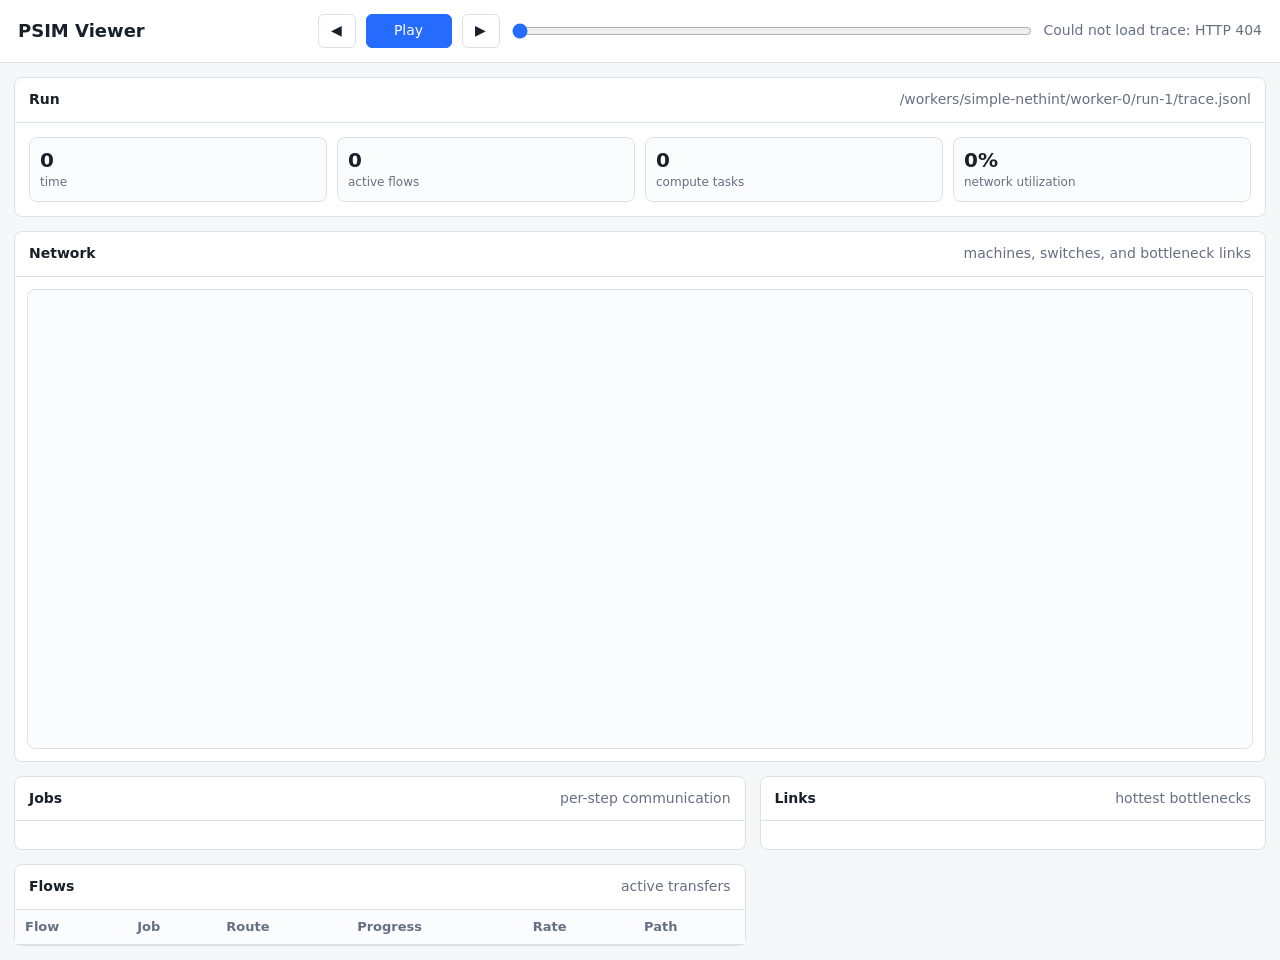
==== web/index.html @ dd60abb3 "starting an attempt to visualize the simulator progress" ====
<!doctype html>
<html lang="en">
<head>
  <meta charset="utf-8">
  <meta name="viewport" content="width=device-width, initial-scale=1">
  <title>PSIM Viewer</title>
  <style>
    :root {
      color-scheme: light;
      --bg: #f6f7f9;
      --panel: #ffffff;
      --ink: #18202a;
      --muted: #657080;
      --line: #dce1e8;
      --blue: #246bfe;
      --green: #15845b;
      --red: #c4362e;
      --gold: #a66a00;
      --violet: #6f4bc1;
    }

    * { box-sizing: border-box; }

    body {
      margin: 0;
      background: var(--bg);
      color: var(--ink);
      font: 14px/1.4 system-ui, -apple-system, BlinkMacSystemFont, "Segoe UI", sans-serif;
    }

    header {
      display: flex;
      align-items: center;
      justify-content: space-between;
      gap: 16px;
      padding: 14px 18px;
      border-bottom: 1px solid var(--line);
      background: var(--panel);
      position: sticky;
      top: 0;
      z-index: 2;
    }

    h1 {
      margin: 0;
      font-size: 18px;
      font-weight: 650;
      letter-spacing: 0;
    }

    button {
      border: 1px solid var(--line);
      background: #fff;
      color: var(--ink);
      height: 34px;
      min-width: 38px;
      border-radius: 6px;
      cursor: pointer;
      font: inherit;
    }

    button.primary {
      background: var(--blue);
      border-color: var(--blue);
      color: #fff;
      min-width: 86px;
    }

    input[type="range"] {
      width: min(42vw, 520px);
      accent-color: var(--blue);
    }

    .controls {
      display: flex;
      align-items: center;
      gap: 10px;
      flex-wrap: wrap;
      justify-content: flex-end;
    }

    main {
      display: grid;
      grid-template-columns: 1.3fr 0.9fr;
      gap: 14px;
      padding: 14px;
    }

    section {
      background: var(--panel);
      border: 1px solid var(--line);
      border-radius: 8px;
      min-width: 0;
    }

    .section-head {
      display: flex;
      align-items: baseline;
      justify-content: space-between;
      gap: 12px;
      padding: 12px 14px;
      border-bottom: 1px solid var(--line);
    }

    h2 {
      margin: 0;
      font-size: 14px;
      font-weight: 650;
      letter-spacing: 0;
    }

    .subtle { color: var(--muted); }

    .metrics {
      display: grid;
      grid-template-columns: repeat(4, minmax(120px, 1fr));
      gap: 10px;
      padding: 14px;
    }

    .metric {
      border: 1px solid var(--line);
      border-radius: 8px;
      padding: 10px;
      background: #fbfcfe;
    }

    .metric strong {
      display: block;
      font-size: 20px;
      line-height: 1.2;
    }

    .metric span {
      color: var(--muted);
      font-size: 12px;
    }

    .topology-wrap { padding: 12px; }

    #topology {
      display: block;
      width: 100%;
      height: 460px;
      border: 1px solid var(--line);
      border-radius: 8px;
      background: #fbfcfe;
    }

    .jobs, .links {
      display: grid;
      gap: 8px;
      padding: 14px;
      max-height: 380px;
      overflow: auto;
    }

    .job, .link-row {
      display: grid;
      grid-template-columns: 72px 1fr 56px;
      gap: 10px;
      align-items: center;
      min-height: 28px;
    }

    .bar {
      height: 9px;
      border-radius: 999px;
      background: #e7ebf0;
      overflow: hidden;
    }

    .bar > div {
      height: 100%;
      width: 0;
      background: var(--green);
    }

    .link-row.congested .bar > div { background: var(--red); }
    .link-row.core .bar > div { background: var(--violet); }

    table {
      width: 100%;
      border-collapse: collapse;
      font-size: 13px;
    }

    th, td {
      padding: 8px 10px;
      border-bottom: 1px solid var(--line);
      text-align: left;
      white-space: nowrap;
    }

    th {
      color: var(--muted);
      font-weight: 600;
      background: #fbfcfe;
      position: sticky;
      top: 0;
    }

    .table-wrap {
      max-height: 360px;
      overflow: auto;
    }

    .wide { grid-column: 1 / -1; }

    #status {
      min-width: 180px;
      text-align: right;
    }

    @media (max-width: 900px) {
      main { grid-template-columns: 1fr; }
      .metrics { grid-template-columns: repeat(2, minmax(120px, 1fr)); }
      header { align-items: stretch; flex-direction: column; }
      .controls { justify-content: flex-start; }
      input[type="range"] { width: 100%; }
      #status { text-align: left; }
    }
  </style>
</head>
<body>
  <header>
    <h1>PSIM Viewer</h1>
    <div class="controls">
      <button id="prev" title="Previous snapshot">◀</button>
      <button id="play" class="primary">Play</button>
      <button id="next" title="Next snapshot">▶</button>
      <input id="scrub" type="range" min="0" max="0" value="0">
      <span id="status" class="subtle">Loading trace...</span>
    </div>
  </header>

  <main>
    <section class="wide">
      <div class="section-head">
        <h2>Run</h2>
        <span id="tracePath" class="subtle"></span>
      </div>
      <div class="metrics">
        <div class="metric"><strong id="time">0</strong><span>time</span></div>
        <div class="metric"><strong id="flowCount">0</strong><span>active flows</span></div>
        <div class="metric"><strong id="compCount">0</strong><span>compute tasks</span></div>
        <div class="metric"><strong id="bwUtil">0%</strong><span>network utilization</span></div>
      </div>
    </section>

    <section class="wide">
      <div class="section-head">
        <h2>Network</h2>
        <span class="subtle">machines, switches, and bottleneck links</span>
      </div>
      <div class="topology-wrap">
        <canvas id="topology"></canvas>
      </div>
    </section>

    <section>
      <div class="section-head">
        <h2>Jobs</h2>
        <span class="subtle">per-step communication</span>
      </div>
      <div id="jobs" class="jobs"></div>
    </section>

    <section>
      <div class="section-head">
        <h2>Links</h2>
        <span class="subtle">hottest bottlenecks</span>
      </div>
      <div id="links" class="links"></div>
    </section>

    <section>
      <div class="section-head">
        <h2>Flows</h2>
        <span class="subtle">active transfers</span>
      </div>
      <div class="table-wrap">
        <table>
          <thead>
            <tr>
              <th>Flow</th>
              <th>Job</th>
              <th>Route</th>
              <th>Progress</th>
              <th>Rate</th>
              <th>Path</th>
            </tr>
          </thead>
          <tbody id="flows"></tbody>
        </table>
      </div>
    </section>
  </main>

  <script>
    const params = new URLSearchParams(location.search);
    const traceUrl = params.get("trace") || "/workers/simple-nethint/worker-0/run-1/trace.jsonl";
    const state = { frames: [], index: 0, playing: false, timer: null };

    const $ = (id) => document.getElementById(id);
    const pct = (value) => `${Math.round(value * 100)}%`;
    const fixed = (value, digits = 2) => Number.isFinite(value) ? value.toFixed(digits) : "0.00";

    function setStatus(text) {
      $("status").textContent = text;
    }

    async function loadTrace() {
      $("tracePath").textContent = traceUrl;
      const response = await fetch(traceUrl, { cache: "no-store" });
      if (!response.ok) throw new Error(`HTTP ${response.status}`);
      const text = await response.text();
      state.frames = text.trim().split(/\n+/).filter(Boolean).map((line) => JSON.parse(line));
      if (state.frames.length === 0) throw new Error("trace is empty");
      $("scrub").max = String(state.frames.length - 1);
      render(0);
    }

    function render(nextIndex) {
      state.index = Math.max(0, Math.min(nextIndex, state.frames.length - 1));
      $("scrub").value = String(state.index);

      const frame = state.frames[state.index];
      $("time").textContent = fixed(frame.time, 2);
      $("flowCount").textContent = frame.flow_count ?? frame.flows.length;
      $("compCount").textContent = frame.compute_task_count ?? frame.compute_tasks.length;
      const totalBw = frame.total_network_bw || 1;
      $("bwUtil").textContent = pct((frame.total_bw_utilization || 0) / totalBw);
      setStatus(`${state.index + 1} / ${state.frames.length}`);

      renderTopology(frame);
      renderJobs(frame);
      renderLinks(frame);
      renderFlows(frame);
    }

    function nodeKind(id) {
      if (id.startsWith("m")) return "machine";
      if (id.startsWith("core")) return "core";
      if (id.startsWith("agg")) return "agg";
      if (id.startsWith("tor")) return "tor";
      return "switch";
    }

    function nodeLabel(id) {
      if (id.startsWith("m")) return `M${id.slice(1)}`;
      if (id.startsWith("core")) return `C${id.slice(4)}`;
      if (id.startsWith("tor")) return id.toUpperCase();
      if (id.startsWith("agg")) return id.toUpperCase();
      return id;
    }

    function sortNodeIds(a, b) {
      return a.localeCompare(b, undefined, { numeric: true, sensitivity: "base" });
    }

    function resizeCanvas(canvas) {
      const rect = canvas.getBoundingClientRect();
      const dpr = window.devicePixelRatio || 1;
      const width = Math.max(320, Math.floor(rect.width));
      const height = Math.max(280, Math.floor(rect.height));
      if (canvas.width !== Math.floor(width * dpr) || canvas.height !== Math.floor(height * dpr)) {
        canvas.width = Math.floor(width * dpr);
        canvas.height = Math.floor(height * dpr);
      }
      const ctx = canvas.getContext("2d");
      ctx.setTransform(dpr, 0, 0, dpr, 0, 0);
      return { ctx, width, height };
    }

    function renderTopology(frame) {
      const busyByMachine = new Map();
      for (const flow of frame.flows) {
        busyByMachine.set(flow.src, (busyByMachine.get(flow.src) || 0) + 1);
        busyByMachine.set(flow.dst, (busyByMachine.get(flow.dst) || 0) + 1);
      }

      const canvas = $("topology");
      const { ctx, width, height } = resizeCanvas(canvas);
      ctx.clearRect(0, 0, width, height);

      const nodes = new Map();
      for (const machine of frame.machines) {
        nodes.set(`m${machine.id}`, { id: `m${machine.id}`, kind: "machine", machine });
      }
      for (const link of frame.links) {
        if (!link.endpoint_a || !link.endpoint_b) continue;
        if (!nodes.has(link.endpoint_a)) nodes.set(link.endpoint_a, { id: link.endpoint_a, kind: nodeKind(link.endpoint_a) });
        if (!nodes.has(link.endpoint_b)) nodes.set(link.endpoint_b, { id: link.endpoint_b, kind: nodeKind(link.endpoint_b) });
      }

      const byKind = (kind) => [...nodes.values()].filter((node) => node.kind === kind).sort((a, b) => sortNodeIds(a.id, b.id));
      const cores = byKind("core");
      const aggs = byKind("agg");
      const tors = byKind("tor");
      const switches = [...byKind("switch"), ...aggs, ...tors];
      const machines = byKind("machine");
      const positioned = new Map();

      function placeRow(items, y, left = 54, right = width - 54) {
        if (!items.length) return;
        const span = Math.max(1, right - left);
        items.forEach((node, index) => {
          const x = items.length === 1 ? width / 2 : left + span * index / (items.length - 1);
          positioned.set(node.id, { ...node, x, y });
        });
      }

      placeRow(cores, 58);
      placeRow(switches, height * 0.43);

      const machineGroups = new Map();
      for (const machine of machines) machineGroups.set(machine.id, "all");
      for (const link of frame.links) {
        const aKind = nodeKind(link.endpoint_a || "");
        const bKind = nodeKind(link.endpoint_b || "");
        if (aKind === "machine" && bKind !== "machine") machineGroups.set(link.endpoint_a, link.endpoint_b);
        if (bKind === "machine" && aKind !== "machine") machineGroups.set(link.endpoint_b, link.endpoint_a);
      }
      const groupedMachines = new Map();
      for (const machine of machines) {
        const parent = machineGroups.get(machine.id) || "all";
        if (!groupedMachines.has(parent)) groupedMachines.set(parent, []);
        groupedMachines.get(parent).push(machine);
      }
      for (const [parent, group] of groupedMachines) {
        group.sort((a, b) => sortNodeIds(a.id, b.id));
        const parentPos = positioned.get(parent);
        if (!parentPos) continue;
        const spacing = Math.min(58, Math.max(34, width / Math.max(8, machines.length)));
        const start = parentPos.x - spacing * (group.length - 1) / 2;
        group.forEach((node, index) => {
          positioned.set(node.id, { ...node, x: start + index * spacing, y: height - 62 });
        });
      }
      const unpositionedMachines = machines.filter((machine) => !positioned.has(machine.id));
      placeRow(unpositionedMachines, height - 62);

      const activeLinkIds = new Set();
      for (const flow of frame.flows) {
        for (const linkId of flow.path) activeLinkIds.add(linkId);
      }

      for (const link of frame.links) {
        const a = positioned.get(link.endpoint_a);
        const b = positioned.get(link.endpoint_b);
        if (!a || !b) continue;
        const util = Math.min(1, (link.utilized || 0) / Math.max(1, link.bandwidth || 1));
        const active = activeLinkIds.has(link.id);
        const dx = b.x - a.x;
        const dy = b.y - a.y;
        const len = Math.max(1, Math.hypot(dx, dy));
        const offset = link.direction === 2 ? 3 : -3;
        const ox = -dy / len * offset;
        const oy = dx / len * offset;

        ctx.beginPath();
        ctx.moveTo(a.x + ox, a.y + oy);
        ctx.lineTo(b.x + ox, b.y + oy);
        ctx.lineWidth = active ? 4 : 1.5 + util * 4;
        ctx.strokeStyle = link.congested ? "#c4362e" : active ? "#246bfe" : link.tier >= 2 ? "#6f4bc1" : "#7b8794";
        ctx.globalAlpha = active ? 0.95 : 0.25 + util * 0.65;
        ctx.stroke();
      }
      ctx.globalAlpha = 1;

      for (const node of positioned.values()) {
        const traffic = node.kind === "machine" ? (busyByMachine.get(Number(node.id.slice(1))) || 0) : 0;
        const queue = node.machine?.queue_len || 0;
        const hot = traffic > 0 || queue > 0;
        const fill = node.kind === "core" ? "#eef0ff" : node.kind === "machine" ? (hot ? "#fff2d5" : "#ffffff") : "#eaf6f0";
        const stroke = node.kind === "core" ? "#6f4bc1" : node.kind === "machine" ? (hot ? "#a66a00" : "#9aa4b2") : "#15845b";

        ctx.beginPath();
        if (node.kind === "machine") {
          ctx.roundRect(node.x - 22, node.y - 16, 44, 32, 6);
        } else {
          ctx.roundRect(node.x - 28, node.y - 16, 56, 32, 6);
        }
        ctx.fillStyle = fill;
        ctx.strokeStyle = stroke;
        ctx.lineWidth = hot ? 2.5 : 1.5;
        ctx.fill();
        ctx.stroke();

        ctx.fillStyle = "#18202a";
        ctx.font = "12px system-ui, sans-serif";
        ctx.textAlign = "center";
        ctx.textBaseline = "middle";
        ctx.fillText(nodeLabel(node.id), node.x, node.y - (node.kind === "machine" ? 3 : 0));
        if (node.kind === "machine") {
          ctx.fillStyle = "#657080";
          ctx.font = "10px system-ui, sans-serif";
          ctx.fillText(`q${queue} f${traffic}`, node.x, node.y + 10);
        }
      }
    }

    function renderJobs(frame) {
      const max = Math.max(1, ...frame.job_progress.map((job) => job.step_comm));
      $("jobs").innerHTML = frame.job_progress.length ? frame.job_progress.map((job) => `
        <div class="job">
          <strong>Job ${job.jobid}</strong>
          <div class="bar"><div style="width:${Math.min(100, job.step_comm / max * 100)}%"></div></div>
          <span class="subtle">${fixed(job.step_comm, 1)}</span>
        </div>
      `).join("") : `<span class="subtle">No job progress in this snapshot.</span>`;
    }

    function renderLinks(frame) {
      const links = [...frame.links]
        .sort((a, b) => (b.utilized / Math.max(1, b.bandwidth)) - (a.utilized / Math.max(1, a.bandwidth)))
        .slice(0, 18);

      $("links").innerHTML = links.map((link) => {
        const util = Math.min(1, (link.utilized || 0) / Math.max(1, link.bandwidth || 1));
        const cls = `${link.congested ? "congested" : ""} ${link.tier >= 2 ? "core" : ""}`;
        return `
          <div class="link-row ${cls}" title="registered ${fixed(link.registered)} allocated ${fixed(link.allocated)}">
            <strong>L${link.id}</strong>
            <div class="bar"><div style="width:${Math.round(util * 100)}%"></div></div>
            <span class="subtle">${pct(util)}</span>
          </div>
        `;
      }).join("");
    }

    function renderFlows(frame) {
      $("flows").innerHTML = frame.flows.map((flow) => {
        const progress = Math.min(1, (flow.progress || 0) / Math.max(1, flow.size || 1));
        return `
          <tr>
            <td>${flow.id}</td>
            <td>${flow.jobid}</td>
            <td>${flow.src} → ${flow.dst}</td>
            <td>${pct(progress)}</td>
            <td>${fixed(flow.rate, 2)}</td>
            <td>${flow.path.join(" ")}</td>
          </tr>
        `;
      }).join("");
    }

    function togglePlay() {
      state.playing = !state.playing;
      $("play").textContent = state.playing ? "Pause" : "Play";
      if (state.playing) {
        state.timer = setInterval(() => {
          if (state.index >= state.frames.length - 1) {
            togglePlay();
            return;
          }
          render(state.index + 1);
        }, 120);
      } else {
        clearInterval(state.timer);
      }
    }

    $("play").addEventListener("click", togglePlay);
    $("prev").addEventListener("click", () => render(state.index - 1));
    $("next").addEventListener("click", () => render(state.index + 1));
    $("scrub").addEventListener("input", (event) => render(Number(event.target.value)));

    loadTrace().catch((error) => {
      setStatus(`Could not load trace: ${error.message}`);
    });
  </script>
</body>
</html>
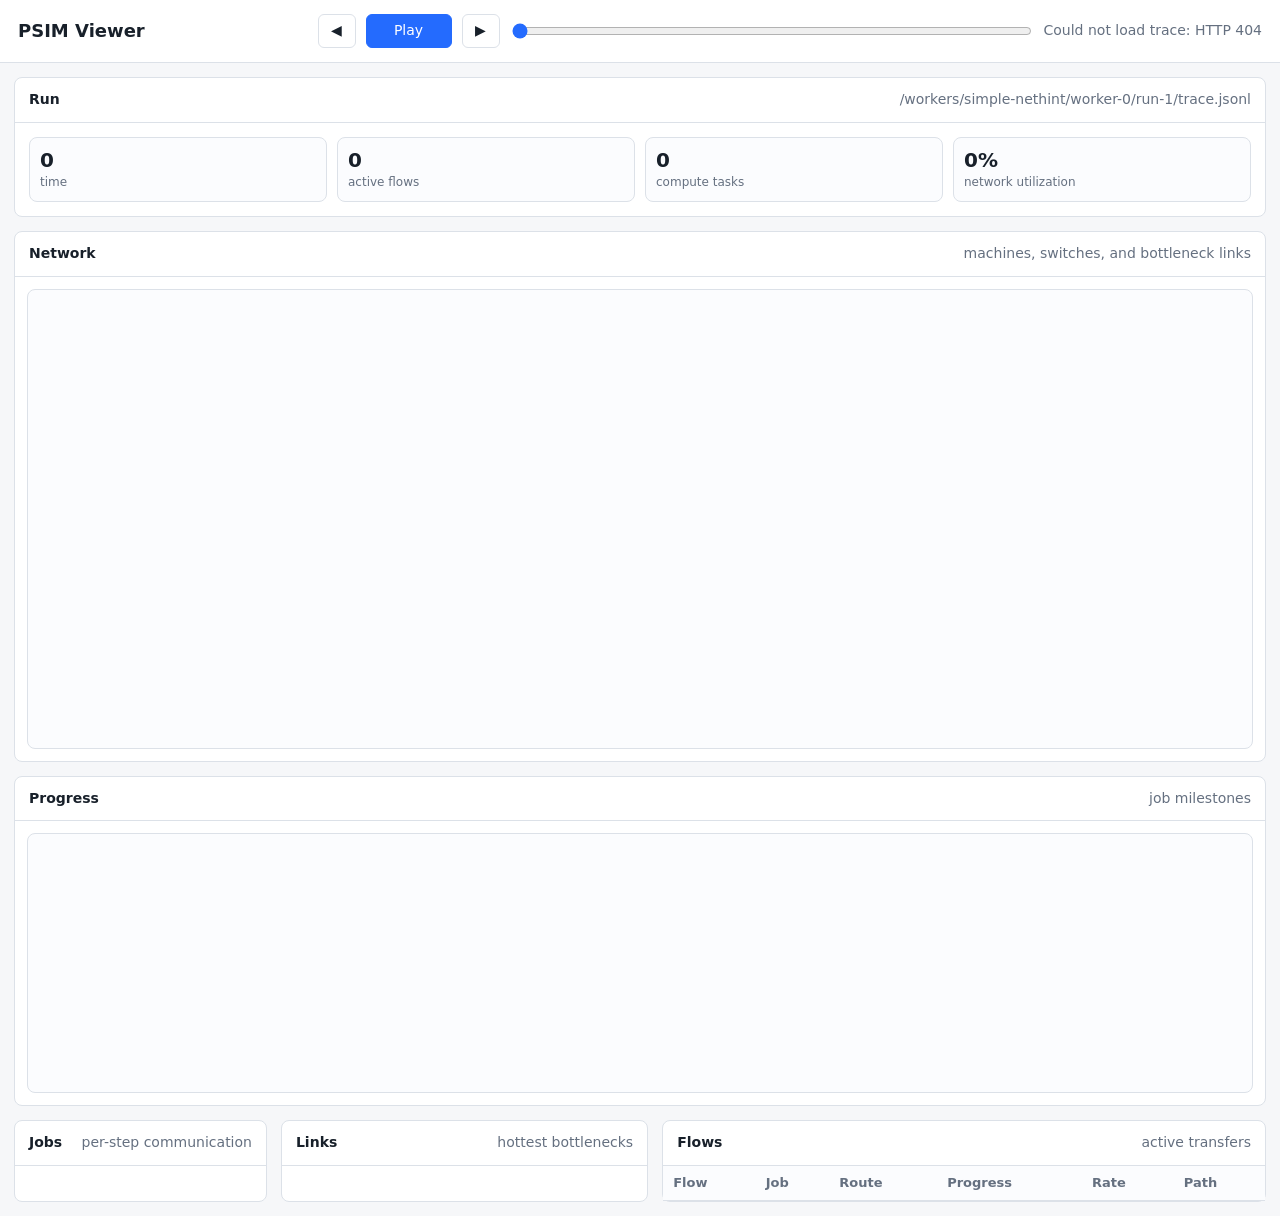
==== commit 34e775ee: "adding coll data to the visualization" ====
--- a/web/index.html
+++ b/web/index.html
@@ -81,7 +81,7 @@
 
     main {
       display: grid;
-      grid-template-columns: 1.3fr 0.9fr;
+      grid-template-columns: 0.62fr 0.9fr 1.48fr;
       gap: 14px;
       padding: 14px;
     }
@@ -136,12 +136,27 @@
       font-size: 12px;
     }
 
-    .topology-wrap { padding: 12px; }
+    .topology-wrap {
+      padding: 12px;
+      overflow-x: auto;
+    }
 
     #topology {
       display: block;
       width: 100%;
+      min-width: 1120px;
       height: 460px;
+      border: 1px solid var(--line);
+      border-radius: 8px;
+      background: #fbfcfe;
+    }
+
+    .progress-wrap { padding: 12px; }
+
+    #jobTimeline {
+      display: block;
+      width: 100%;
+      height: 260px;
       border: 1px solid var(--line);
       border-radius: 8px;
       background: #fbfcfe;
@@ -206,6 +221,9 @@
     }
 
     .wide { grid-column: 1 / -1; }
+    .jobs-panel { grid-column: 1; }
+    .links-panel { grid-column: 2; }
+    .flows-panel { grid-column: 3; }
 
     #status {
       min-width: 180px;
@@ -214,6 +232,7 @@
 
     @media (max-width: 900px) {
       main { grid-template-columns: 1fr; }
+      .jobs-panel, .links-panel, .flows-panel { grid-column: 1; }
       .metrics { grid-template-columns: repeat(2, minmax(120px, 1fr)); }
       header { align-items: stretch; flex-direction: column; }
       .controls { justify-content: flex-start; }
@@ -258,7 +277,17 @@
       </div>
     </section>
 
-    <section>
+    <section class="wide">
+      <div class="section-head">
+        <h2>Progress</h2>
+        <span id="progressStatus" class="subtle">job milestones</span>
+      </div>
+      <div class="progress-wrap">
+        <canvas id="jobTimeline"></canvas>
+      </div>
+    </section>
+
+    <section class="jobs-panel">
       <div class="section-head">
         <h2>Jobs</h2>
         <span class="subtle">per-step communication</span>
@@ -266,7 +295,7 @@
       <div id="jobs" class="jobs"></div>
     </section>
 
-    <section>
+    <section class="links-panel">
       <div class="section-head">
         <h2>Links</h2>
         <span class="subtle">hottest bottlenecks</span>
@@ -274,7 +303,7 @@
       <div id="links" class="links"></div>
     </section>
 
-    <section>
+    <section class="flows-panel">
       <div class="section-head">
         <h2>Flows</h2>
         <span class="subtle">active transfers</span>
@@ -305,9 +334,49 @@
     const $ = (id) => document.getElementById(id);
     const pct = (value) => `${Math.round(value * 100)}%`;
     const fixed = (value, digits = 2) => Number.isFinite(value) ? value.toFixed(digits) : "0.00";
+    const JOB_COLORS = ["#246bfe", "#d45500", "#15845b", "#8b5cf6", "#c4362e", "#0e7490", "#a66a00", "#db2777"];
 
     function setStatus(text) {
       $("status").textContent = text;
+    }
+
+    function jobColor(jobid) {
+      const id = Number(jobid);
+      const index = Number.isFinite(id) && id > 0 ? (id - 1) % JOB_COLORS.length : 0;
+      return JOB_COLORS[index];
+    }
+
+    function colorWithAlpha(hex, alpha) {
+      const value = hex.replace("#", "");
+      const r = parseInt(value.slice(0, 2), 16);
+      const g = parseInt(value.slice(2, 4), 16);
+      const b = parseInt(value.slice(4, 6), 16);
+      return `rgba(${r}, ${g}, ${b}, ${alpha})`;
+    }
+
+    function addToSetMap(map, key, value) {
+      if (value === undefined || value === null || Number(value) < 0) return;
+      if (!map.has(key)) map.set(key, new Set());
+      map.get(key).add(Number(value));
+    }
+
+    function buildJobMaps(frame) {
+      const machineJobs = new Map();
+      const linkJobs = new Map();
+
+      for (const flow of frame.flows) {
+        addToSetMap(machineJobs, flow.src, flow.jobid);
+        addToSetMap(machineJobs, flow.dst, flow.jobid);
+        for (const linkId of flow.path) {
+          addToSetMap(linkJobs, linkId, flow.jobid);
+        }
+      }
+
+      for (const task of frame.compute_tasks || []) {
+        addToSetMap(machineJobs, task.machine, task.jobid);
+      }
+
+      return { machineJobs, linkJobs };
     }
 
     async function loadTrace() {
@@ -317,8 +386,20 @@
       const text = await response.text();
       state.frames = text.trim().split(/\n+/).filter(Boolean).map((line) => JSON.parse(line));
       if (state.frames.length === 0) throw new Error("trace is empty");
+      state.events = collectEvents(state.frames);
+      state.maxTime = Math.max(...state.frames.map((frame) => frame.time || 0), ...state.events.map((event) => event.time || 0), 1);
       $("scrub").max = String(state.frames.length - 1);
       render(0);
+    }
+
+    function collectEvents(frames) {
+      const byId = new Map();
+      for (const frame of frames) {
+        for (const event of frame.events || []) {
+          byId.set(event.id, event);
+        }
+      }
+      return [...byId.values()].sort((a, b) => (a.time - b.time) || (a.id - b.id));
     }
 
     function render(nextIndex) {
@@ -334,9 +415,124 @@
       setStatus(`${state.index + 1} / ${state.frames.length}`);
 
       renderTopology(frame);
+      renderProgress(frame);
       renderJobs(frame);
       renderLinks(frame);
       renderFlows(frame);
+    }
+
+    function renderProgress(frame) {
+      const canvas = $("jobTimeline");
+      const { ctx, width, height } = resizeCanvas(canvas);
+      ctx.clearRect(0, 0, width, height);
+
+      const events = state.events || [];
+      const currentTime = frame.time || 0;
+      const visibleEvents = events.filter((event) => event.time <= currentTime && Number(event.jobid) > 0);
+      const jobIds = [...new Set(events.map((event) => Number(event.jobid)).filter((jobid) => jobid > 0))].sort((a, b) => a - b);
+      const left = 78;
+      const right = width - 24;
+      const top = 30;
+      const rowGap = jobIds.length > 1 ? (height - 64) / (jobIds.length - 1) : 0;
+      const xForTime = (time) => left + Math.min(1, Math.max(0, time / Math.max(1, state.maxTime))) * (right - left);
+      const currentX = xForTime(currentTime);
+
+      ctx.strokeStyle = "#dce1e8";
+      ctx.lineWidth = 1;
+      ctx.fillStyle = "#657080";
+      ctx.font = "11px system-ui, sans-serif";
+      ctx.textAlign = "center";
+      ctx.textBaseline = "top";
+      for (let tick = 0; tick <= 4; tick++) {
+        const x = left + (right - left) * tick / 4;
+        const t = state.maxTime * tick / 4;
+        ctx.beginPath();
+        ctx.moveTo(x, top - 10);
+        ctx.lineTo(x, height - 24);
+        ctx.stroke();
+        ctx.fillText(fixed(t, 0), x, height - 20);
+      }
+
+      const openStarts = new Map();
+      for (const event of visibleEvents) {
+        const jobid = Number(event.jobid);
+        if (event.kind === "allreduce_started") {
+          openStarts.set(jobid, event);
+        } else if (event.kind === "allreduce_finished" && openStarts.has(jobid)) {
+          const start = openStarts.get(jobid);
+          const y = top + jobIds.indexOf(jobid) * rowGap;
+          ctx.strokeStyle = jobColor(jobid);
+          ctx.lineWidth = 9;
+          ctx.lineCap = "round";
+          ctx.beginPath();
+          ctx.moveTo(xForTime(start.time), y);
+          ctx.lineTo(xForTime(event.time), y);
+          ctx.stroke();
+          openStarts.delete(jobid);
+        }
+      }
+      for (const [jobid, start] of openStarts.entries()) {
+        const y = top + jobIds.indexOf(jobid) * rowGap;
+        ctx.strokeStyle = colorWithAlpha(jobColor(jobid), 0.62);
+        ctx.lineWidth = 9;
+        ctx.lineCap = "round";
+        ctx.beginPath();
+        ctx.moveTo(xForTime(start.time), y);
+        ctx.lineTo(currentX, y);
+        ctx.stroke();
+      }
+      ctx.lineCap = "butt";
+
+      for (const jobid of jobIds) {
+        const y = top + jobIds.indexOf(jobid) * rowGap;
+        ctx.strokeStyle = "#cfd6df";
+        ctx.lineWidth = 1;
+        ctx.beginPath();
+        ctx.moveTo(left, y);
+        ctx.lineTo(right, y);
+        ctx.stroke();
+
+        ctx.fillStyle = jobColor(jobid);
+        ctx.font = "12px system-ui, sans-serif";
+        ctx.textAlign = "right";
+        ctx.textBaseline = "middle";
+        ctx.fillText(`Job ${jobid}`, left - 12, y);
+      }
+
+      for (const event of visibleEvents) {
+        const jobid = Number(event.jobid);
+        const y = top + jobIds.indexOf(jobid) * rowGap;
+        const x = xForTime(event.time);
+        const color = jobColor(jobid);
+        if (event.kind === "allreduce_started" || event.kind === "allreduce_finished") {
+          ctx.beginPath();
+          ctx.arc(x, y, 4, 0, Math.PI * 2);
+          ctx.fillStyle = event.kind === "allreduce_started" ? "#ffffff" : color;
+          ctx.strokeStyle = color;
+          ctx.lineWidth = 2;
+          ctx.fill();
+          ctx.stroke();
+        } else {
+          ctx.beginPath();
+          ctx.moveTo(x, y - 7);
+          ctx.lineTo(x + 5, y);
+          ctx.lineTo(x, y + 7);
+          ctx.lineTo(x - 5, y);
+          ctx.closePath();
+          ctx.fillStyle = colorWithAlpha(color, 0.85);
+          ctx.fill();
+        }
+      }
+
+      ctx.strokeStyle = "#18202a";
+      ctx.lineWidth = 1.5;
+      ctx.beginPath();
+      ctx.moveTo(currentX, 14);
+      ctx.lineTo(currentX, height - 28);
+      ctx.stroke();
+
+      const lastEvent = visibleEvents[visibleEvents.length - 1];
+      $("progressStatus").textContent = lastEvent ? `${fixed(lastEvent.time, 1)}: ${lastEvent.message}` : "job milestones";
     }
 
     function nodeKind(id) {
@@ -374,6 +570,7 @@
     }
 
     function renderTopology(frame) {
+      const { machineJobs, linkJobs } = buildJobMaps(frame);
       const busyByMachine = new Map();
       for (const flow of frame.flows) {
         busyByMachine.set(flow.src, (busyByMachine.get(flow.src) || 0) + 1);
@@ -411,9 +608,6 @@
         });
       }
 
-      placeRow(cores, 58);
-      placeRow(switches, height * 0.43);
-
       const machineGroups = new Map();
       for (const machine of machines) machineGroups.set(machine.id, "all");
       for (const link of frame.links) {
@@ -428,14 +622,25 @@
         if (!groupedMachines.has(parent)) groupedMachines.set(parent, []);
         groupedMachines.get(parent).push(machine);
       }
+
+      const machineSpacing = Math.min(46, Math.max(28, width / Math.max(40, machines.length + switches.length * 2)));
+      const maxGroupSize = Math.max(1, ...[...groupedMachines.values()].map((group) => group.length));
+      const switchSideMargin = Math.max(64, machineSpacing * (maxGroupSize - 1) / 2 + 40);
+
+      placeRow(cores, 58, switchSideMargin, width - switchSideMargin);
+      placeRow(switches, height * 0.43, switchSideMargin, width - switchSideMargin);
+
       for (const [parent, group] of groupedMachines) {
         group.sort((a, b) => sortNodeIds(a.id, b.id));
         const parentPos = positioned.get(parent);
         if (!parentPos) continue;
-        const spacing = Math.min(58, Math.max(34, width / Math.max(8, machines.length)));
-        const start = parentPos.x - spacing * (group.length - 1) / 2;
+        const groupWidth = machineSpacing * (group.length - 1);
+        const minStart = 34;
+        const maxStart = width - 34 - groupWidth;
+        const centeredStart = parentPos.x - groupWidth / 2;
+        const start = Math.max(minStart, Math.min(maxStart, centeredStart));
         group.forEach((node, index) => {
-          positioned.set(node.id, { ...node, x: start + index * spacing, y: height - 62 });
+          positioned.set(node.id, { ...node, x: start + index * machineSpacing, y: height - 62 });
         });
       }
       const unpositionedMachines = machines.filter((machine) => !positioned.has(machine.id));
@@ -452,6 +657,7 @@
         if (!a || !b) continue;
         const util = Math.min(1, (link.utilized || 0) / Math.max(1, link.bandwidth || 1));
         const active = activeLinkIds.has(link.id);
+        const jobs = [...(linkJobs.get(link.id) || [])].sort((a, b) => a - b);
         const dx = b.x - a.x;
         const dy = b.y - a.y;
         const len = Math.max(1, Math.hypot(dx, dy));
@@ -459,22 +665,39 @@
         const ox = -dy / len * offset;
         const oy = dx / len * offset;
 
-        ctx.beginPath();
-        ctx.moveTo(a.x + ox, a.y + oy);
-        ctx.lineTo(b.x + ox, b.y + oy);
-        ctx.lineWidth = active ? 4 : 1.5 + util * 4;
-        ctx.strokeStyle = link.congested ? "#c4362e" : active ? "#246bfe" : link.tier >= 2 ? "#6f4bc1" : "#7b8794";
-        ctx.globalAlpha = active ? 0.95 : 0.25 + util * 0.65;
-        ctx.stroke();
+        if (jobs.length) {
+          const jobOffsetStart = -2.5 * (jobs.length - 1);
+          jobs.forEach((jobid, jobIndex) => {
+            const extra = jobOffsetStart + jobIndex * 5;
+            const jox = -dy / len * extra;
+            const joy = dx / len * extra;
+            ctx.beginPath();
+            ctx.moveTo(a.x + ox + jox, a.y + oy + joy);
+            ctx.lineTo(b.x + ox + jox, b.y + oy + joy);
+            ctx.lineWidth = active ? 4.5 : 2.5 + util * 3;
+            ctx.strokeStyle = jobColor(jobid);
+            ctx.globalAlpha = active ? 0.95 : 0.35 + util * 0.5;
+            ctx.stroke();
+          });
+        } else {
+          ctx.beginPath();
+          ctx.moveTo(a.x + ox, a.y + oy);
+          ctx.lineTo(b.x + ox, b.y + oy);
+          ctx.lineWidth = 1.5 + util * 4;
+          ctx.strokeStyle = link.congested ? "#c4362e" : link.tier >= 2 ? "#6f4bc1" : "#7b8794";
+          ctx.globalAlpha = 0.25 + util * 0.65;
+          ctx.stroke();
+        }
       }
       ctx.globalAlpha = 1;
 
       for (const node of positioned.values()) {
         const traffic = node.kind === "machine" ? (busyByMachine.get(Number(node.id.slice(1))) || 0) : 0;
         const queue = node.machine?.queue_len || 0;
+        const jobs = node.kind === "machine" ? [...(machineJobs.get(Number(node.id.slice(1))) || [])].sort((a, b) => a - b) : [];
         const hot = traffic > 0 || queue > 0;
-        const fill = node.kind === "core" ? "#eef0ff" : node.kind === "machine" ? (hot ? "#fff2d5" : "#ffffff") : "#eaf6f0";
-        const stroke = node.kind === "core" ? "#6f4bc1" : node.kind === "machine" ? (hot ? "#a66a00" : "#9aa4b2") : "#15845b";
+        const fill = node.kind === "core" ? "#eef0ff" : node.kind === "machine" ? (jobs.length === 1 ? colorWithAlpha(jobColor(jobs[0]), 0.16) : "#ffffff") : "#eaf6f0";
+        const stroke = node.kind === "core" ? "#6f4bc1" : node.kind === "machine" ? (jobs.length === 1 ? jobColor(jobs[0]) : hot ? "#a66a00" : "#9aa4b2") : "#15845b";
 
         ctx.beginPath();
         if (node.kind === "machine") {
@@ -486,6 +709,18 @@
         ctx.strokeStyle = stroke;
         ctx.lineWidth = hot ? 2.5 : 1.5;
         ctx.fill();
+
+        if (node.kind === "machine" && jobs.length > 1) {
+          ctx.save();
+          ctx.clip();
+          const stripeWidth = 44 / jobs.length;
+          jobs.forEach((jobid, index) => {
+            ctx.fillStyle = colorWithAlpha(jobColor(jobid), 0.22);
+            ctx.fillRect(node.x - 22 + index * stripeWidth, node.y - 16, stripeWidth, 32);
+          });
+          ctx.restore();
+        }
+
         ctx.stroke();
 
         ctx.fillStyle = "#18202a";
@@ -505,14 +740,15 @@
       const max = Math.max(1, ...frame.job_progress.map((job) => job.step_comm));
       $("jobs").innerHTML = frame.job_progress.length ? frame.job_progress.map((job) => `
         <div class="job">
-          <strong>Job ${job.jobid}</strong>
-          <div class="bar"><div style="width:${Math.min(100, job.step_comm / max * 100)}%"></div></div>
+          <strong><span style="display:inline-block;width:10px;height:10px;border-radius:999px;background:${jobColor(job.jobid)};margin-right:6px"></span>Job ${job.jobid}</strong>
+          <div class="bar"><div style="width:${Math.min(100, job.step_comm / max * 100)}%;background:${jobColor(job.jobid)}"></div></div>
           <span class="subtle">${fixed(job.step_comm, 1)}</span>
         </div>
       `).join("") : `<span class="subtle">No job progress in this snapshot.</span>`;
     }
 
     function renderLinks(frame) {
+      const { linkJobs } = buildJobMaps(frame);
       const links = [...frame.links]
         .sort((a, b) => (b.utilized / Math.max(1, b.bandwidth)) - (a.utilized / Math.max(1, a.bandwidth)))
         .slice(0, 18);
@@ -520,10 +756,12 @@
       $("links").innerHTML = links.map((link) => {
         const util = Math.min(1, (link.utilized || 0) / Math.max(1, link.bandwidth || 1));
         const cls = `${link.congested ? "congested" : ""} ${link.tier >= 2 ? "core" : ""}`;
+        const jobs = [...(linkJobs.get(link.id) || [])].sort((a, b) => a - b);
+        const swatches = jobs.map((jobid) => `<span style="display:inline-block;width:8px;height:8px;border-radius:999px;background:${jobColor(jobid)};margin-left:3px"></span>`).join("");
         return `
           <div class="link-row ${cls}" title="registered ${fixed(link.registered)} allocated ${fixed(link.allocated)}">
-            <strong>L${link.id}</strong>
-            <div class="bar"><div style="width:${Math.round(util * 100)}%"></div></div>
+            <strong>L${link.id}${swatches}</strong>
+            <div class="bar"><div style="width:${Math.round(util * 100)}%;background:${jobs.length === 1 ? jobColor(jobs[0]) : ""}"></div></div>
             <span class="subtle">${pct(util)}</span>
           </div>
         `;
@@ -536,7 +774,7 @@
         return `
           <tr>
             <td>${flow.id}</td>
-            <td>${flow.jobid}</td>
+            <td><span style="display:inline-block;width:10px;height:10px;border-radius:999px;background:${jobColor(flow.jobid)};margin-right:6px"></span>${flow.jobid}</td>
             <td>${flow.src} → ${flow.dst}</td>
             <td>${pct(progress)}</td>
             <td>${fixed(flow.rate, 2)}</td>
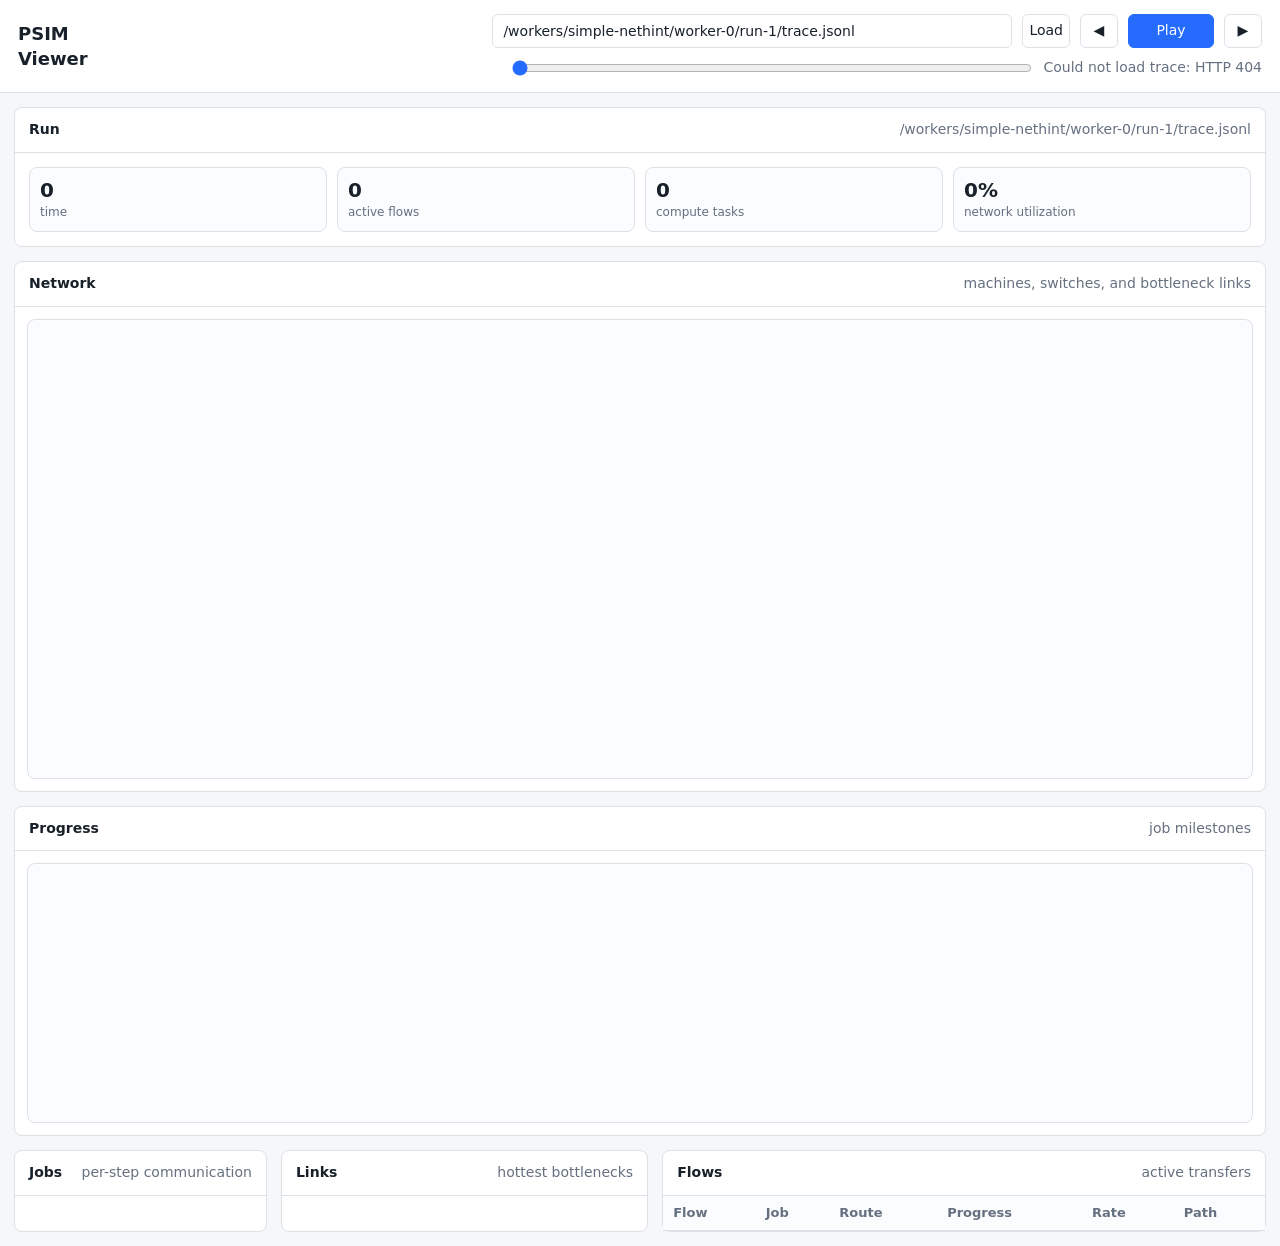
==== commit 66d333b9: "improvements to the visualization" ====
--- a/web/index.html
+++ b/web/index.html
@@ -66,6 +66,17 @@
       min-width: 86px;
     }
 
+    input[type="text"] {
+      height: 34px;
+      min-width: min(44vw, 520px);
+      border: 1px solid var(--line);
+      border-radius: 6px;
+      padding: 0 10px;
+      color: var(--ink);
+      background: #fff;
+      font: inherit;
+    }
+
     input[type="range"] {
       width: min(42vw, 520px);
       accent-color: var(--blue);
@@ -236,6 +247,7 @@
       .metrics { grid-template-columns: repeat(2, minmax(120px, 1fr)); }
       header { align-items: stretch; flex-direction: column; }
       .controls { justify-content: flex-start; }
+      input[type="text"] { min-width: 100%; }
       input[type="range"] { width: 100%; }
       #status { text-align: left; }
     }
@@ -245,6 +257,8 @@
   <header>
     <h1>PSIM Viewer</h1>
     <div class="controls">
+      <input id="traceInput" type="text" aria-label="Trace path">
+      <button id="loadTrace">Load</button>
       <button id="prev" title="Previous snapshot">◀</button>
       <button id="play" class="primary">Play</button>
       <button id="next" title="Next snapshot">▶</button>
@@ -328,8 +342,8 @@
 
   <script>
     const params = new URLSearchParams(location.search);
-    const traceUrl = params.get("trace") || "/workers/simple-nethint/worker-0/run-1/trace.jsonl";
-    const state = { frames: [], index: 0, playing: false, timer: null };
+    const defaultTraceUrl = params.get("trace") || "/workers/simple-nethint/worker-0/run-1/trace.jsonl";
+    const state = { frames: [], index: 0, playing: false, timer: null, traceUrl: defaultTraceUrl };
 
     const $ = (id) => document.getElementById(id);
     const pct = (value) => `${Math.round(value * 100)}%`;
@@ -379,9 +393,37 @@
       return { machineJobs, linkJobs };
     }
 
-    async function loadTrace() {
-      $("tracePath").textContent = traceUrl;
-      const response = await fetch(traceUrl, { cache: "no-store" });
+    function stopPlayback() {
+      if (state.playing) {
+        state.playing = false;
+        $("play").textContent = "Play";
+      }
+      clearInterval(state.timer);
+      state.timer = null;
+    }
+
+    function normalizeTraceUrl(traceUrl) {
+      const value = traceUrl.trim();
+      if (!value || value.startsWith("/") || /^https?:\/\//i.test(value)) {
+        return value;
+      }
+      return `/${value}`;
+    }
+
+    async function loadTrace(nextTraceUrl = state.traceUrl) {
+      stopPlayback();
+      const normalizedUrl = normalizeTraceUrl(nextTraceUrl);
+      if (!normalizedUrl) {
+        setStatus("Enter a trace path");
+        return;
+      }
+
+      state.traceUrl = normalizedUrl;
+      $("traceInput").value = normalizedUrl;
+      $("tracePath").textContent = normalizedUrl;
+      setStatus("Loading trace...");
+
+      const response = await fetch(normalizedUrl, { cache: "no-store" });
       if (!response.ok) throw new Error(`HTTP ${response.status}`);
       const text = await response.text();
       state.frames = text.trim().split(/\n+/).filter(Boolean).map((line) => JSON.parse(line));
@@ -390,6 +432,10 @@
       state.maxTime = Math.max(...state.frames.map((frame) => frame.time || 0), ...state.events.map((event) => event.time || 0), 1);
       $("scrub").max = String(state.frames.length - 1);
       render(0);
+
+      const url = new URL(window.location.href);
+      url.searchParams.set("trace", normalizedUrl);
+      history.replaceState(null, "", url);
     }
 
     function collectEvents(frames) {
@@ -801,11 +847,24 @@
     }
 
     $("play").addEventListener("click", togglePlay);
+    $("loadTrace").addEventListener("click", () => {
+      loadTrace($("traceInput").value).catch((error) => {
+        setStatus(`Could not load trace: ${error.message}`);
+      });
+    });
+    $("traceInput").addEventListener("keydown", (event) => {
+      if (event.key === "Enter") {
+        loadTrace($("traceInput").value).catch((error) => {
+          setStatus(`Could not load trace: ${error.message}`);
+        });
+      }
+    });
     $("prev").addEventListener("click", () => render(state.index - 1));
     $("next").addEventListener("click", () => render(state.index + 1));
     $("scrub").addEventListener("input", (event) => render(Number(event.target.value)));
 
-    loadTrace().catch((error) => {
+    $("traceInput").value = state.traceUrl;
+    loadTrace(state.traceUrl).catch((error) => {
       setStatus(`Could not load trace: ${error.message}`);
     });
   </script>
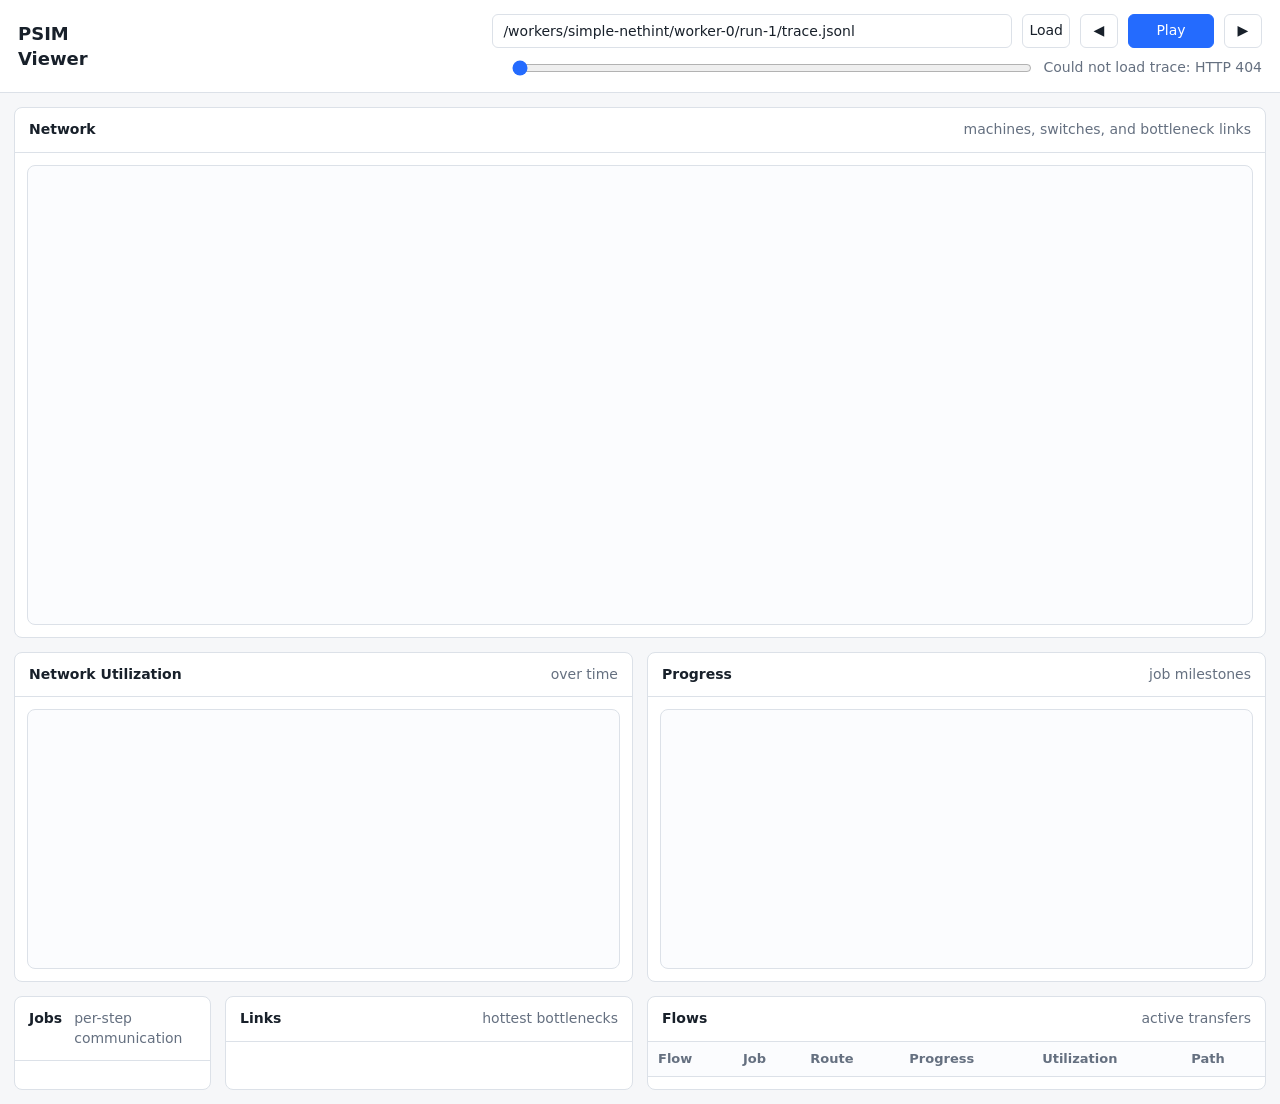
==== commit 5d7e16dc: "enhance network utilization tracking and visualization; update job utilization metrics and improve U" ====
--- a/web/index.html
+++ b/web/index.html
@@ -92,7 +92,7 @@
 
     main {
       display: grid;
-      grid-template-columns: 0.62fr 0.9fr 1.48fr;
+      grid-template-columns: repeat(6, minmax(0, 1fr));
       gap: 14px;
       padding: 14px;
     }
@@ -164,7 +164,9 @@
 
     .progress-wrap { padding: 12px; }
 
-    #jobTimeline {
+    .progress-wrap { position: relative; }
+
+    #jobTimeline, #networkUtilization {
       display: block;
       width: 100%;
       height: 260px;
@@ -173,6 +175,27 @@
       background: #fbfcfe;
     }
 
+    .canvas-tooltip {
+      position: fixed;
+      z-index: 10;
+      max-width: 300px;
+      padding: 8px 10px;
+      border: 1px solid var(--line);
+      border-radius: 6px;
+      background: rgba(255, 255, 255, 0.96);
+      box-shadow: 0 8px 24px rgba(16, 24, 40, 0.14);
+      color: var(--ink);
+      font-size: 12px;
+      pointer-events: none;
+      display: none;
+    }
+
+    .canvas-tooltip strong {
+      display: block;
+      margin-bottom: 3px;
+      font-size: 12px;
+    }
+
     .jobs, .links {
       display: grid;
       gap: 8px;
@@ -190,16 +213,19 @@
     }
 
     .bar {
-      height: 9px;
+      height: 15px;
       border-radius: 999px;
       background: #e7ebf0;
       overflow: hidden;
+      display: flex;
     }
 
     .bar > div {
       height: 100%;
       width: 0;
       background: var(--green);
+      border: 1px solid black; 
+      transition: width 0.3s ease, background 0.3s ease;
     }
 
     .link-row.congested .bar > div { background: var(--red); }
@@ -232,9 +258,11 @@
     }
 
     .wide { grid-column: 1 / -1; }
-    .jobs-panel { grid-column: 1; }
-    .links-panel { grid-column: 2; }
-    .flows-panel { grid-column: 3; }
+    .chart-left { grid-column: 1 / 4; }
+    .chart-right { grid-column: 4 / 7; }
+    .jobs-panel { grid-column: 1 / 2; }
+    .links-panel { grid-column: 2 / 4; }
+    .flows-panel { grid-column: 4 / 7; }
 
     #status {
       min-width: 180px;
@@ -243,7 +271,7 @@
 
     @media (max-width: 900px) {
       main { grid-template-columns: 1fr; }
-      .jobs-panel, .links-panel, .flows-panel { grid-column: 1; }
+      .chart-left, .chart-right, .jobs-panel, .links-panel, .flows-panel { grid-column: 1; }
       .metrics { grid-template-columns: repeat(2, minmax(120px, 1fr)); }
       header { align-items: stretch; flex-direction: column; }
       .controls { justify-content: flex-start; }
@@ -270,19 +298,6 @@
   <main>
     <section class="wide">
       <div class="section-head">
-        <h2>Run</h2>
-        <span id="tracePath" class="subtle"></span>
-      </div>
-      <div class="metrics">
-        <div class="metric"><strong id="time">0</strong><span>time</span></div>
-        <div class="metric"><strong id="flowCount">0</strong><span>active flows</span></div>
-        <div class="metric"><strong id="compCount">0</strong><span>compute tasks</span></div>
-        <div class="metric"><strong id="bwUtil">0%</strong><span>network utilization</span></div>
-      </div>
-    </section>
-
-    <section class="wide">
-      <div class="section-head">
         <h2>Network</h2>
         <span class="subtle">machines, switches, and bottleneck links</span>
       </div>
@@ -291,13 +306,24 @@
       </div>
     </section>
 
-    <section class="wide">
+    <section class="chart-left">
+      <div class="section-head">
+        <h2>Network Utilization</h2>
+        <span id="networkUtilizationStatus" class="subtle">over time</span>
+      </div>
+      <div class="progress-wrap">
+        <canvas id="networkUtilization"></canvas>
+      </div>
+    </section>
+
+    <section class="chart-right">
       <div class="section-head">
         <h2>Progress</h2>
         <span id="progressStatus" class="subtle">job milestones</span>
       </div>
       <div class="progress-wrap">
         <canvas id="jobTimeline"></canvas>
+        <div id="progressTooltip" class="canvas-tooltip"></div>
       </div>
     </section>
 
@@ -330,7 +356,7 @@
               <th>Job</th>
               <th>Route</th>
               <th>Progress</th>
-              <th>Rate</th>
+              <th>Utilization</th>
               <th>Path</th>
             </tr>
           </thead>
@@ -420,7 +446,6 @@
 
       state.traceUrl = normalizedUrl;
       $("traceInput").value = normalizedUrl;
-      $("tracePath").textContent = normalizedUrl;
       setStatus("Loading trace...");
 
       const response = await fetch(normalizedUrl, { cache: "no-store" });
@@ -448,20 +473,44 @@
       return [...byId.values()].sort((a, b) => (a.time - b.time) || (a.id - b.id));
     }
 
+    function allreduceInfo(start, end, fallbackEndTime) {
+      const message = start.message || end?.message || "";
+      const match = message.match(/job\s+(\d+)\s+iter\s+(\d+)\s+layer\s+(\d+)/);
+      const endTime = end?.time ?? fallbackEndTime;
+      return {
+        jobid: Number(start.jobid),
+        iter: match ? Number(match[2]) : null,
+        layer: match ? Number(match[3]) : null,
+        startTime: start.time,
+        endTime,
+        complete: Boolean(end),
+        duration: Math.max(0, endTime - start.time)
+      };
+    }
+
+    function progressTooltipHtml(info) {
+      const iter = info.iter === null ? "" : ` iter ${info.iter}`;
+      const layer = info.layer === null ? "" : ` layer ${info.layer}`;
+      const stateText = info.complete ? "finished" : "running";
+      return `
+        <strong>Job ${info.jobid}${iter}${layer} all-reduce</strong>
+        <div>start: ${fixed(info.startTime, 2)}</div>
+        <div>end: ${info.complete ? fixed(info.endTime, 2) : "in progress"}</div>
+        <div>duration: ${fixed(info.duration, 2)}</div>
+        <div>state: ${stateText}</div>
+      `;
+    }
+
     function render(nextIndex) {
       state.index = Math.max(0, Math.min(nextIndex, state.frames.length - 1));
       $("scrub").value = String(state.index);
 
       const frame = state.frames[state.index];
-      $("time").textContent = fixed(frame.time, 2);
-      $("flowCount").textContent = frame.flow_count ?? frame.flows.length;
-      $("compCount").textContent = frame.compute_task_count ?? frame.compute_tasks.length;
-      const totalBw = frame.total_network_bw || 1;
-      $("bwUtil").textContent = pct((frame.total_bw_utilization || 0) / totalBw);
-      setStatus(`${state.index + 1} / ${state.frames.length}`);
+      setStatus(`${state.index + 1} / ${state.frames.length} · t=${fixed(frame.time, 2)}`);
 
       renderTopology(frame);
       renderProgress(frame);
+      renderNetworkUtilization(frame);
       renderJobs(frame);
       renderLinks(frame);
       renderFlows(frame);
@@ -471,6 +520,7 @@
       const canvas = $("jobTimeline");
       const { ctx, width, height } = resizeCanvas(canvas);
       ctx.clearRect(0, 0, width, height);
+      state.progressHits = [];
 
       const events = state.events || [];
       const currentTime = frame.time || 0;
@@ -511,9 +561,18 @@
           ctx.lineWidth = 9;
           ctx.lineCap = "round";
           ctx.beginPath();
-          ctx.moveTo(xForTime(start.time), y);
-          ctx.lineTo(xForTime(event.time), y);
+          const startX = xForTime(start.time);
+          const endX = xForTime(event.time);
+          ctx.moveTo(startX, y);
+          ctx.lineTo(endX, y);
           ctx.stroke();
+          state.progressHits.push({
+            x1: Math.min(startX, endX) - 5,
+            x2: Math.max(startX, endX) + 5,
+            y1: y - 8,
+            y2: y + 8,
+            info: allreduceInfo(start, event, currentTime)
+          });
           openStarts.delete(jobid);
         }
       }
@@ -523,9 +582,18 @@
         ctx.lineWidth = 9;
         ctx.lineCap = "round";
         ctx.beginPath();
-        ctx.moveTo(xForTime(start.time), y);
+        const startX = xForTime(start.time);
+        const endX = currentX;
+        ctx.moveTo(startX, y);
         ctx.lineTo(currentX, y);
         ctx.stroke();
+        state.progressHits.push({
+          x1: Math.min(startX, endX) - 5,
+          x2: Math.max(startX, endX) + 5,
+          y1: y - 8,
+          y2: y + 8,
+          info: allreduceInfo(start, null, currentTime)
+        });
       }
       ctx.lineCap = "butt";
 
@@ -581,6 +649,99 @@
       $("progressStatus").textContent = lastEvent ? `${fixed(lastEvent.time, 1)}: ${lastEvent.message}` : "job milestones";
     }
 
+    function renderNetworkUtilization(frame) {
+      const canvas = $("networkUtilization");
+      const { ctx, width, height } = resizeCanvas(canvas);
+      ctx.clearRect(0, 0, width, height);
+
+      const left = 64;
+      const right = width - 24;
+      const top = 22;
+      const bottom = height - 34;
+      const currentTime = frame.time || 0;
+      const xForTime = (time) => left + Math.min(1, Math.max(0, time / Math.max(1, state.maxTime))) * (right - left);
+      const yForUtil = (util) => bottom - Math.min(1, Math.max(0, util)) * (bottom - top);
+
+      ctx.strokeStyle = "#dce1e8";
+      ctx.lineWidth = 1;
+      ctx.fillStyle = "#657080";
+      ctx.font = "11px system-ui, sans-serif";
+      ctx.textAlign = "right";
+      ctx.textBaseline = "middle";
+      for (let tick = 0; tick <= 4; tick++) {
+        const util = tick / 4;
+        const y = yForUtil(util);
+        ctx.beginPath();
+        ctx.moveTo(left, y);
+        ctx.lineTo(right, y);
+        ctx.stroke();
+        ctx.fillText(`${Math.round(util * 100)}%`, left - 8, y);
+      }
+
+      ctx.textAlign = "center";
+      ctx.textBaseline = "top";
+      for (let tick = 0; tick <= 4; tick++) {
+        const x = left + (right - left) * tick / 4;
+        const t = state.maxTime * tick / 4;
+        ctx.beginPath();
+        ctx.moveTo(x, top);
+        ctx.lineTo(x, bottom);
+        ctx.stroke();
+        ctx.fillText(fixed(t, 0), x, bottom + 8);
+      }
+
+      const points = state.frames.map((sample) => {
+        const total = sample.total_network_bw || 1;
+        const util = (sample.total_bw_utilization || 0) / total;
+        return { x: xForTime(sample.time || 0), y: yForUtil(util), util, time: sample.time || 0 };
+      });
+
+      if (points.length > 1) {
+        ctx.beginPath();
+        points.forEach((point, index) => {
+          if (index === 0) ctx.moveTo(point.x, point.y);
+          else ctx.lineTo(point.x, point.y);
+        });
+        ctx.strokeStyle = colorWithAlpha("#246bfe", 0.24);
+        ctx.lineWidth = 1.5;
+        ctx.stroke();
+      }
+
+      const filledPoints = points.slice(0, state.index + 1);
+      if (filledPoints.length > 1) {
+        ctx.beginPath();
+        filledPoints.forEach((point, index) => {
+          if (index === 0) ctx.moveTo(point.x, point.y);
+          else ctx.lineTo(point.x, point.y);
+        });
+        ctx.strokeStyle = "#246bfe";
+        ctx.lineWidth = 2.5;
+        ctx.stroke();
+
+        ctx.lineTo(filledPoints[filledPoints.length - 1].x, bottom);
+        ctx.lineTo(filledPoints[0].x, bottom);
+        ctx.closePath();
+        ctx.fillStyle = colorWithAlpha("#246bfe", 0.12);
+        ctx.fill();
+      }
+
+      const currentX = xForTime(currentTime);
+      const currentUtil = (frame.total_bw_utilization || 0) / Math.max(1, frame.total_network_bw || 1);
+      ctx.strokeStyle = "#18202a";
+      ctx.lineWidth = 1.5;
+      ctx.beginPath();
+      ctx.moveTo(currentX, top);
+      ctx.lineTo(currentX, bottom);
+      ctx.stroke();
+
+      ctx.beginPath();
+      ctx.arc(currentX, yForUtil(currentUtil), 4, 0, Math.PI * 2);
+      ctx.fillStyle = "#246bfe";
+      ctx.fill();
+
+      $("networkUtilizationStatus").textContent = `${pct(currentUtil)} at t=${fixed(currentTime, 1)}`;
+    }
+
     function nodeKind(id) {
       if (id.startsWith("m")) return "machine";
       if (id.startsWith("core")) return "core";
@@ -802,12 +963,20 @@
       $("links").innerHTML = links.map((link) => {
         const util = Math.min(1, (link.utilized || 0) / Math.max(1, link.bandwidth || 1));
         const cls = `${link.congested ? "congested" : ""} ${link.tier >= 2 ? "core" : ""}`;
-        const jobs = [...(linkJobs.get(link.id) || [])].sort((a, b) => a - b);
+        const breakdown = [...(link.job_utilization || [])].sort((a, b) => a.jobid - b.jobid);
+        const jobs = breakdown.length ? breakdown.map((entry) => entry.jobid) : [...(linkJobs.get(link.id) || [])].sort((a, b) => a - b);
         const swatches = jobs.map((jobid) => `<span style="display:inline-block;width:8px;height:8px;border-radius:999px;background:${jobColor(jobid)};margin-left:3px"></span>`).join("");
+        const segments = breakdown.length ? breakdown.map((entry) => {
+          const width = Math.min(100, Math.max(0, (entry.utilized || 0) / Math.max(1, link.bandwidth || 1) * 100));
+          return `<div title="Job ${entry.jobid}: ${fixed(entry.utilized, 2)} (${pct(entry.share || 0)} of used)" style="width:${width}%;background:${jobColor(entry.jobid)}"></div>`;
+        }).join("") : `<div style="width:${Math.round(util * 100)}%;background:${jobs.length === 1 ? jobColor(jobs[0]) : ""}"></div>`;
+        const title = breakdown.length
+          ? breakdown.map((entry) => `job ${entry.jobid}: ${fixed(entry.utilized, 2)} (${pct(entry.share || 0)} of used)`).join(", ")
+          : `registered ${fixed(link.registered)} allocated ${fixed(link.allocated)}`;
         return `
-          <div class="link-row ${cls}" title="registered ${fixed(link.registered)} allocated ${fixed(link.allocated)}">
+          <div class="link-row ${cls}" title="${title}">
             <strong>L${link.id}${swatches}</strong>
-            <div class="bar"><div style="width:${Math.round(util * 100)}%;background:${jobs.length === 1 ? jobColor(jobs[0]) : ""}"></div></div>
+            <div class="bar">${segments}</div>
             <span class="subtle">${pct(util)}</span>
           </div>
         `;
@@ -817,13 +986,14 @@
     function renderFlows(frame) {
       $("flows").innerHTML = frame.flows.map((flow) => {
         const progress = Math.min(1, (flow.progress || 0) / Math.max(1, flow.size || 1));
+        const utilizationRate = flow.utilization_rate ?? flow.rate ?? 0;
         return `
           <tr>
             <td>${flow.id}</td>
             <td><span style="display:inline-block;width:10px;height:10px;border-radius:999px;background:${jobColor(flow.jobid)};margin-right:6px"></span>${flow.jobid}</td>
             <td>${flow.src} → ${flow.dst}</td>
             <td>${pct(progress)}</td>
-            <td>${fixed(flow.rate, 2)}</td>
+            <td>${fixed(utilizationRate, 2)}</td>
             <td>${flow.path.join(" ")}</td>
           </tr>
         `;
@@ -862,6 +1032,28 @@
     $("prev").addEventListener("click", () => render(state.index - 1));
     $("next").addEventListener("click", () => render(state.index + 1));
     $("scrub").addEventListener("input", (event) => render(Number(event.target.value)));
+    $("jobTimeline").addEventListener("mousemove", (event) => {
+      const canvas = $("jobTimeline");
+      const rect = canvas.getBoundingClientRect();
+      const scaleX = canvas.clientWidth ? canvas.getBoundingClientRect().width / canvas.clientWidth : 1;
+      const x = (event.clientX - rect.left) / scaleX;
+      const y = event.clientY - rect.top;
+      const hit = [...(state.progressHits || [])].reverse().find((item) =>
+        x >= item.x1 && x <= item.x2 && y >= item.y1 && y <= item.y2
+      );
+      const tooltip = $("progressTooltip");
+      if (!hit) {
+        tooltip.style.display = "none";
+        return;
+      }
+      tooltip.innerHTML = progressTooltipHtml(hit.info);
+      tooltip.style.left = `${event.clientX + 14}px`;
+      tooltip.style.top = `${event.clientY + 14}px`;
+      tooltip.style.display = "block";
+    });
+    $("jobTimeline").addEventListener("mouseleave", () => {
+      $("progressTooltip").style.display = "none";
+    });
 
     $("traceInput").value = state.traceUrl;
     loadTrace(state.traceUrl).catch((error) => {
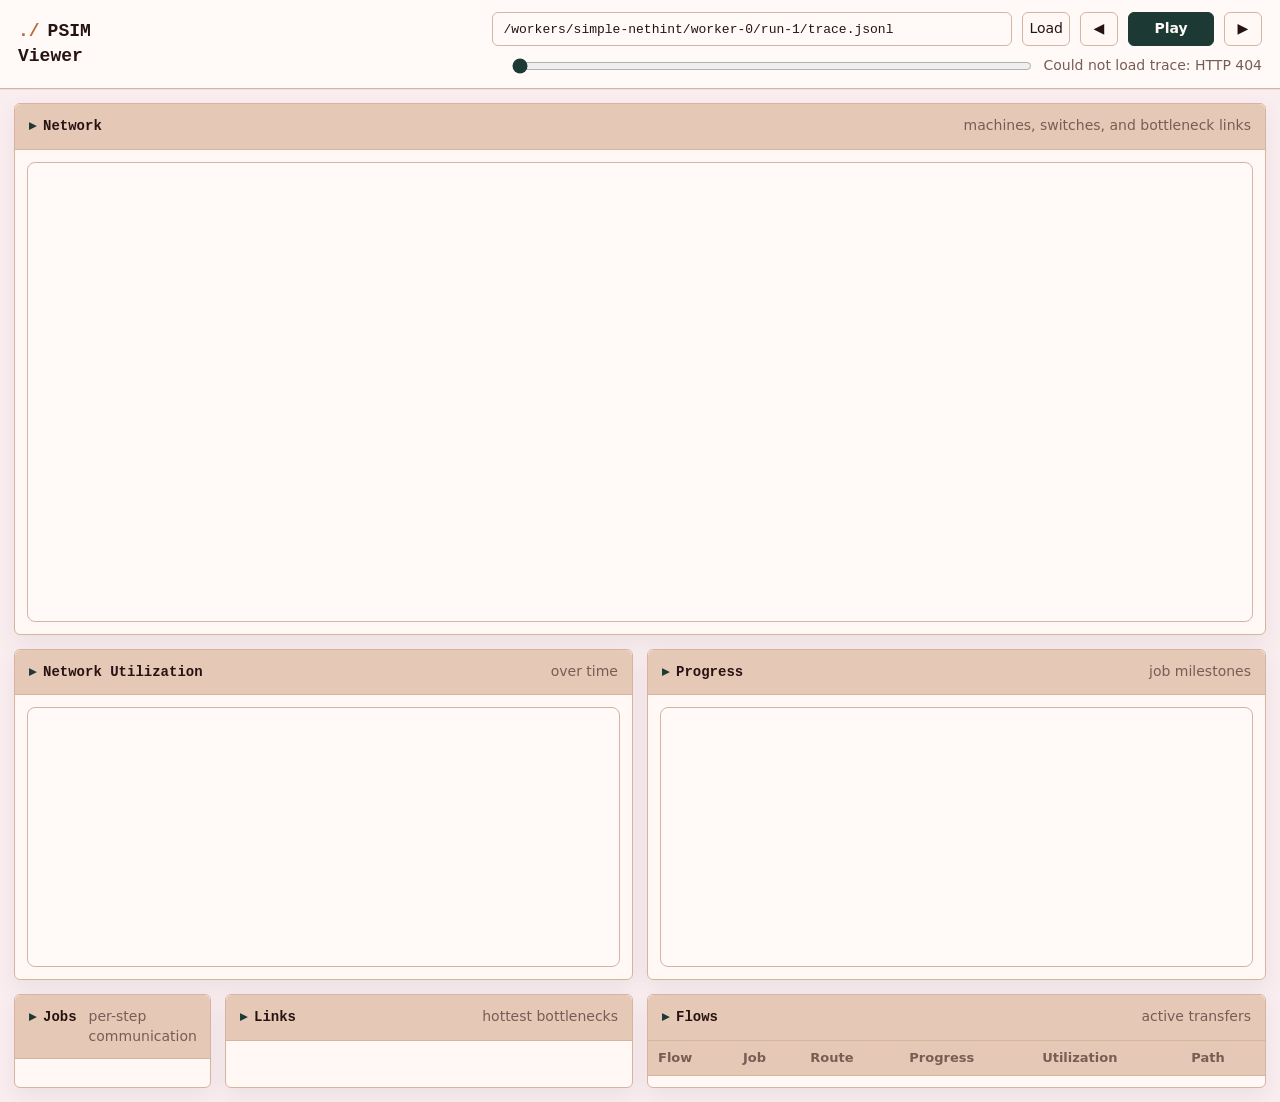
==== commit 58565850: "update load balancing scheme to random; enhance UI styles and add viewer image" ====
--- a/web/index.html
+++ b/web/index.html
@@ -7,16 +7,21 @@
   <style>
     :root {
       color-scheme: light;
-      --bg: #f6f7f9;
-      --panel: #ffffff;
-      --ink: #18202a;
-      --muted: #657080;
-      --line: #dce1e8;
-      --blue: #246bfe;
-      --green: #15845b;
-      --red: #c4362e;
-      --gold: #a66a00;
-      --violet: #6f4bc1;
+      --bg: #f9edf0;
+      --panel: #fff8f5;
+      --panel-head: #e6c8b7;
+      --canvas: #fffaf7;
+      --ink: #261311;
+      --muted: #795d54;
+      --line: #d7b3a1;
+      --blue: #1c3934;
+      --green: #1c3934;
+      --red: #ba6a36;
+      --gold: #c3955b;
+      --violet: #7e4c39;
+      --code: #fffaf7;
+      --amber: #ba6a36;
+      --emerald: #1c3934;
     }
 
     * { box-sizing: border-box; }
@@ -25,7 +30,7 @@
       margin: 0;
       background: var(--bg);
       color: var(--ink);
-      font: 14px/1.4 system-ui, -apple-system, BlinkMacSystemFont, "Segoe UI", sans-serif;
+      font: 14px/1.4 Inter, ui-sans-serif, system-ui, -apple-system, BlinkMacSystemFont, "Segoe UI", sans-serif;
     }
 
     header {
@@ -33,9 +38,10 @@
       align-items: center;
       justify-content: space-between;
       gap: 16px;
-      padding: 14px 18px;
+      padding: 12px 18px;
       border-bottom: 1px solid var(--line);
-      background: var(--panel);
+      background: var(--code);
+      box-shadow: 0 1px 0 rgba(38, 19, 17, 0.06);
       position: sticky;
       top: 0;
       z-index: 2;
@@ -46,11 +52,18 @@
       font-size: 18px;
       font-weight: 650;
       letter-spacing: 0;
+      font-family: ui-monospace, SFMono-Regular, Menlo, Monaco, Consolas, "Liberation Mono", monospace;
+    }
+
+    h1::before {
+      content: "./";
+      color: var(--amber);
+      margin-right: 8px;
     }
 
     button {
       border: 1px solid var(--line);
-      background: #fff;
+      background: #fff8f5;
       color: var(--ink);
       height: 34px;
       min-width: 38px;
@@ -60,10 +73,11 @@
     }
 
     button.primary {
-      background: var(--blue);
-      border-color: var(--blue);
-      color: #fff;
+      background: var(--emerald);
+      border-color: var(--emerald);
+      color: #fffaf7;
       min-width: 86px;
+      font-weight: 650;
     }
 
     input[type="text"] {
@@ -73,8 +87,8 @@
       border-radius: 6px;
       padding: 0 10px;
       color: var(--ink);
-      background: #fff;
-      font: inherit;
+      background: #fffaf7;
+      font: 13px/1.4 ui-monospace, SFMono-Regular, Menlo, Monaco, Consolas, "Liberation Mono", monospace;
     }
 
     input[type="range"] {
@@ -100,8 +114,9 @@
     section {
       background: var(--panel);
       border: 1px solid var(--line);
-      border-radius: 8px;
+      border-radius: 6px;
       min-width: 0;
+      box-shadow: 0 8px 22px rgba(38, 19, 17, 0.06);
     }
 
     .section-head {
@@ -111,6 +126,8 @@
       gap: 12px;
       padding: 12px 14px;
       border-bottom: 1px solid var(--line);
+      background: var(--panel-head);
+      border-radius: 6px 6px 0 0;
     }
 
     h2 {
@@ -118,6 +135,13 @@
       font-size: 14px;
       font-weight: 650;
       letter-spacing: 0;
+      font-family: ui-monospace, SFMono-Regular, Menlo, Monaco, Consolas, "Liberation Mono", monospace;
+    }
+
+    h2::before {
+      content: "▸";
+      color: var(--emerald);
+      margin-right: 7px;
     }
 
     .subtle { color: var(--muted); }
@@ -133,7 +157,7 @@
       border: 1px solid var(--line);
       border-radius: 8px;
       padding: 10px;
-      background: #fbfcfe;
+      background: var(--code);
     }
 
     .metric strong {
@@ -159,7 +183,7 @@
       height: 460px;
       border: 1px solid var(--line);
       border-radius: 8px;
-      background: #fbfcfe;
+      background: var(--canvas);
     }
 
     .progress-wrap { padding: 12px; }
@@ -172,7 +196,7 @@
       height: 260px;
       border: 1px solid var(--line);
       border-radius: 8px;
-      background: #fbfcfe;
+      background: var(--canvas);
     }
 
     .canvas-tooltip {
@@ -182,8 +206,8 @@
       padding: 8px 10px;
       border: 1px solid var(--line);
       border-radius: 6px;
-      background: rgba(255, 255, 255, 0.96);
-      box-shadow: 0 8px 24px rgba(16, 24, 40, 0.14);
+      background: rgba(255, 250, 247, 0.98);
+      box-shadow: 0 14px 30px rgba(38, 19, 17, 0.18);
       color: var(--ink);
       font-size: 12px;
       pointer-events: none;
@@ -215,7 +239,7 @@
     .bar {
       height: 15px;
       border-radius: 999px;
-      background: #e7ebf0;
+      background: #ead8cf;
       overflow: hidden;
       display: flex;
     }
@@ -224,7 +248,7 @@
       height: 100%;
       width: 0;
       background: var(--green);
-      border: 1px solid black; 
+      border: 1px solid rgba(38, 19, 17, 0.18); 
       transition: width 0.3s ease, background 0.3s ease;
     }
 
@@ -247,7 +271,7 @@
     th {
       color: var(--muted);
       font-weight: 600;
-      background: #fbfcfe;
+      background: var(--panel-head);
       position: sticky;
       top: 0;
     }
@@ -374,7 +398,22 @@
     const $ = (id) => document.getElementById(id);
     const pct = (value) => `${Math.round(value * 100)}%`;
     const fixed = (value, digits = 2) => Number.isFinite(value) ? value.toFixed(digits) : "0.00";
-    const JOB_COLORS = ["#246bfe", "#d45500", "#15845b", "#8b5cf6", "#c4362e", "#0e7490", "#a66a00", "#db2777"];
+    const CANVAS = {
+      ink: "#261311",
+      muted: "#795d54",
+      grid: "#e0c5b7",
+      cursor: "#261311",
+      idleLink: "#b99686",
+      coreFill: "#f5e2dc",
+      switchFill: "#edf5ef",
+      machineFill: "#fff8f5",
+      canvasBlue: "#1c3934",
+      danger: "#ba6a36",
+      violet: "#7e4c39",
+      green: "#1c3934",
+      gold: "#c3955b"
+    };
+    const JOB_COLORS = ["#1c3934", "#ba6a36", "#c3955b", "#7e4c39", "#4f6b4f", "#9b4f35", "#5d4a25", "#b76583"];
 
     function setStatus(text) {
       $("status").textContent = text;
@@ -533,10 +572,10 @@
       const xForTime = (time) => left + Math.min(1, Math.max(0, time / Math.max(1, state.maxTime))) * (right - left);
       const currentX = xForTime(currentTime);
 
-      ctx.strokeStyle = "#dce1e8";
+      ctx.strokeStyle = CANVAS.grid;
       ctx.lineWidth = 1;
-      ctx.fillStyle = "#657080";
-      ctx.font = "11px system-ui, sans-serif";
+      ctx.fillStyle = CANVAS.muted;
+      ctx.font = "11px ui-monospace, SFMono-Regular, Menlo, Monaco, Consolas, monospace";
       ctx.textAlign = "center";
       ctx.textBaseline = "top";
       for (let tick = 0; tick <= 4; tick++) {
@@ -599,7 +638,7 @@
 
       for (const jobid of jobIds) {
         const y = top + jobIds.indexOf(jobid) * rowGap;
-        ctx.strokeStyle = "#cfd6df";
+        ctx.strokeStyle = CANVAS.grid;
         ctx.lineWidth = 1;
         ctx.beginPath();
         ctx.moveTo(left, y);
@@ -607,7 +646,7 @@
         ctx.stroke();
 
         ctx.fillStyle = jobColor(jobid);
-        ctx.font = "12px system-ui, sans-serif";
+        ctx.font = "12px ui-monospace, SFMono-Regular, Menlo, Monaco, Consolas, monospace";
         ctx.textAlign = "right";
         ctx.textBaseline = "middle";
         ctx.fillText(`Job ${jobid}`, left - 12, y);
@@ -621,7 +660,7 @@
         if (event.kind === "allreduce_started" || event.kind === "allreduce_finished") {
           ctx.beginPath();
           ctx.arc(x, y, 4, 0, Math.PI * 2);
-          ctx.fillStyle = event.kind === "allreduce_started" ? "#ffffff" : color;
+          ctx.fillStyle = event.kind === "allreduce_started" ? CANVAS.machineFill : color;
           ctx.strokeStyle = color;
           ctx.lineWidth = 2;
           ctx.fill();
@@ -638,7 +677,7 @@
         }
       }
 
-      ctx.strokeStyle = "#18202a";
+      ctx.strokeStyle = CANVAS.cursor;
       ctx.lineWidth = 1.5;
       ctx.beginPath();
       ctx.moveTo(currentX, 14);
@@ -662,10 +701,10 @@
       const xForTime = (time) => left + Math.min(1, Math.max(0, time / Math.max(1, state.maxTime))) * (right - left);
       const yForUtil = (util) => bottom - Math.min(1, Math.max(0, util)) * (bottom - top);
 
-      ctx.strokeStyle = "#dce1e8";
+      ctx.strokeStyle = CANVAS.grid;
       ctx.lineWidth = 1;
-      ctx.fillStyle = "#657080";
-      ctx.font = "11px system-ui, sans-serif";
+      ctx.fillStyle = CANVAS.muted;
+      ctx.font = "11px ui-monospace, SFMono-Regular, Menlo, Monaco, Consolas, monospace";
       ctx.textAlign = "right";
       ctx.textBaseline = "middle";
       for (let tick = 0; tick <= 4; tick++) {
@@ -702,7 +741,7 @@
           if (index === 0) ctx.moveTo(point.x, point.y);
           else ctx.lineTo(point.x, point.y);
         });
-        ctx.strokeStyle = colorWithAlpha("#246bfe", 0.24);
+        ctx.strokeStyle = colorWithAlpha(CANVAS.canvasBlue, 0.24);
         ctx.lineWidth = 1.5;
         ctx.stroke();
       }
@@ -714,20 +753,20 @@
           if (index === 0) ctx.moveTo(point.x, point.y);
           else ctx.lineTo(point.x, point.y);
         });
-        ctx.strokeStyle = "#246bfe";
+        ctx.strokeStyle = CANVAS.canvasBlue;
         ctx.lineWidth = 2.5;
         ctx.stroke();
 
         ctx.lineTo(filledPoints[filledPoints.length - 1].x, bottom);
         ctx.lineTo(filledPoints[0].x, bottom);
         ctx.closePath();
-        ctx.fillStyle = colorWithAlpha("#246bfe", 0.12);
+        ctx.fillStyle = colorWithAlpha(CANVAS.canvasBlue, 0.12);
         ctx.fill();
       }
 
       const currentX = xForTime(currentTime);
       const currentUtil = (frame.total_bw_utilization || 0) / Math.max(1, frame.total_network_bw || 1);
-      ctx.strokeStyle = "#18202a";
+      ctx.strokeStyle = CANVAS.cursor;
       ctx.lineWidth = 1.5;
       ctx.beginPath();
       ctx.moveTo(currentX, top);
@@ -736,7 +775,7 @@
 
       ctx.beginPath();
       ctx.arc(currentX, yForUtil(currentUtil), 4, 0, Math.PI * 2);
-      ctx.fillStyle = "#246bfe";
+      ctx.fillStyle = CANVAS.canvasBlue;
       ctx.fill();
 
       $("networkUtilizationStatus").textContent = `${pct(currentUtil)} at t=${fixed(currentTime, 1)}`;
@@ -891,7 +930,7 @@
           ctx.moveTo(a.x + ox, a.y + oy);
           ctx.lineTo(b.x + ox, b.y + oy);
           ctx.lineWidth = 1.5 + util * 4;
-          ctx.strokeStyle = link.congested ? "#c4362e" : link.tier >= 2 ? "#6f4bc1" : "#7b8794";
+          ctx.strokeStyle = link.congested ? CANVAS.danger : link.tier >= 2 ? CANVAS.violet : CANVAS.idleLink;
           ctx.globalAlpha = 0.25 + util * 0.65;
           ctx.stroke();
         }
@@ -903,8 +942,16 @@
         const queue = node.machine?.queue_len || 0;
         const jobs = node.kind === "machine" ? [...(machineJobs.get(Number(node.id.slice(1))) || [])].sort((a, b) => a - b) : [];
         const hot = traffic > 0 || queue > 0;
-        const fill = node.kind === "core" ? "#eef0ff" : node.kind === "machine" ? (jobs.length === 1 ? colorWithAlpha(jobColor(jobs[0]), 0.16) : "#ffffff") : "#eaf6f0";
-        const stroke = node.kind === "core" ? "#6f4bc1" : node.kind === "machine" ? (jobs.length === 1 ? jobColor(jobs[0]) : hot ? "#a66a00" : "#9aa4b2") : "#15845b";
+        const fill = node.kind === "core"
+          ? CANVAS.coreFill
+          : node.kind === "machine"
+            ? CANVAS.machineFill
+            : CANVAS.switchFill;
+        const stroke = node.kind === "core"
+          ? CANVAS.violet
+          : node.kind === "machine"
+            ? (jobs.length === 1 ? jobColor(jobs[0]) : hot ? CANVAS.gold : CANVAS.idleLink)
+            : CANVAS.green;
 
         ctx.beginPath();
         if (node.kind === "machine") {
@@ -917,7 +964,13 @@
         ctx.lineWidth = hot ? 2.5 : 1.5;
         ctx.fill();
 
-        if (node.kind === "machine" && jobs.length > 1) {
+        if (node.kind === "machine" && jobs.length === 1) {
+          ctx.save();
+          ctx.clip();
+          ctx.fillStyle = colorWithAlpha(jobColor(jobs[0]), 0.18);
+          ctx.fillRect(node.x - 22, node.y - 16, 44, 32);
+          ctx.restore();
+        } else if (node.kind === "machine" && jobs.length > 1) {
           ctx.save();
           ctx.clip();
           const stripeWidth = 44 / jobs.length;
@@ -930,14 +983,14 @@
 
         ctx.stroke();
 
-        ctx.fillStyle = "#18202a";
-        ctx.font = "12px system-ui, sans-serif";
+        ctx.fillStyle = CANVAS.ink;
+        ctx.font = "12px ui-monospace, SFMono-Regular, Menlo, Monaco, Consolas, monospace";
         ctx.textAlign = "center";
         ctx.textBaseline = "middle";
         ctx.fillText(nodeLabel(node.id), node.x, node.y - (node.kind === "machine" ? 3 : 0));
         if (node.kind === "machine") {
-          ctx.fillStyle = "#657080";
-          ctx.font = "10px system-ui, sans-serif";
+          ctx.fillStyle = CANVAS.muted;
+          ctx.font = "10px ui-monospace, SFMono-Regular, Menlo, Monaco, Consolas, monospace";
           ctx.fillText(`q${queue} f${traffic}`, node.x, node.y + 10);
         }
       }
